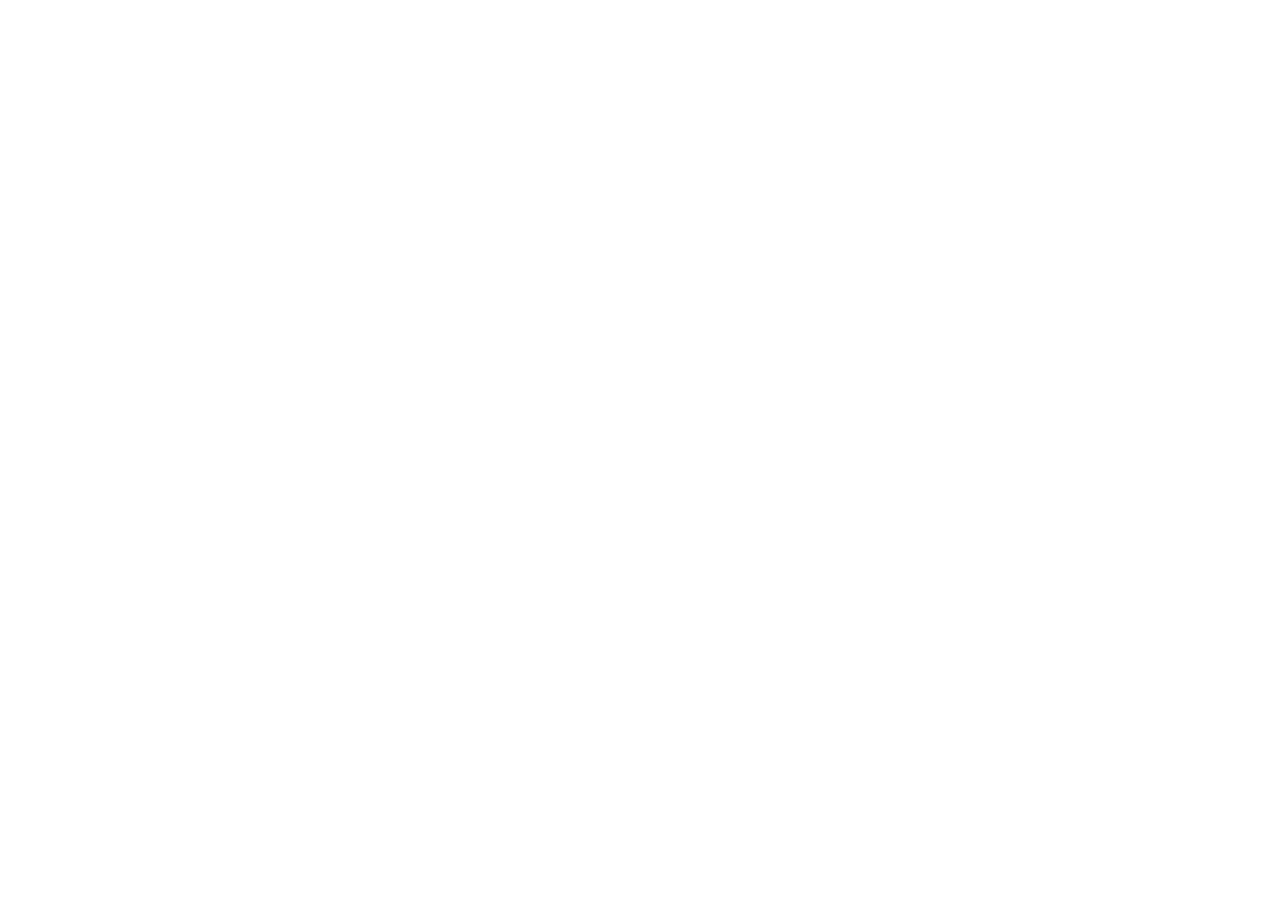
==== vcard/index.html @ 82b67f32 "Add vcard route redirect to digital business card" ====
<!doctype html><html lang="en"><head><meta charset="utf-8"><meta name="viewport" content="width=device-width,initial-scale=1"><meta http-equiv="refresh" content="0; url=https://aabcard.pages.dev/"><title>AA Embroidery Works — Digital Card</title><style>html,body{height:100%;margin:0}body{display:grid;place-items:center;font-family:Arial,sans-serif;color:#222}p{font-size:14px}a{color:#a9793d}</style></head><body><p>Opening AA Embroidery Works digital card… <a href="https://aabcard.pages.dev/">Open card</a></p><script>location.replace('https://aabcard.pages.dev/');</script></body></html>
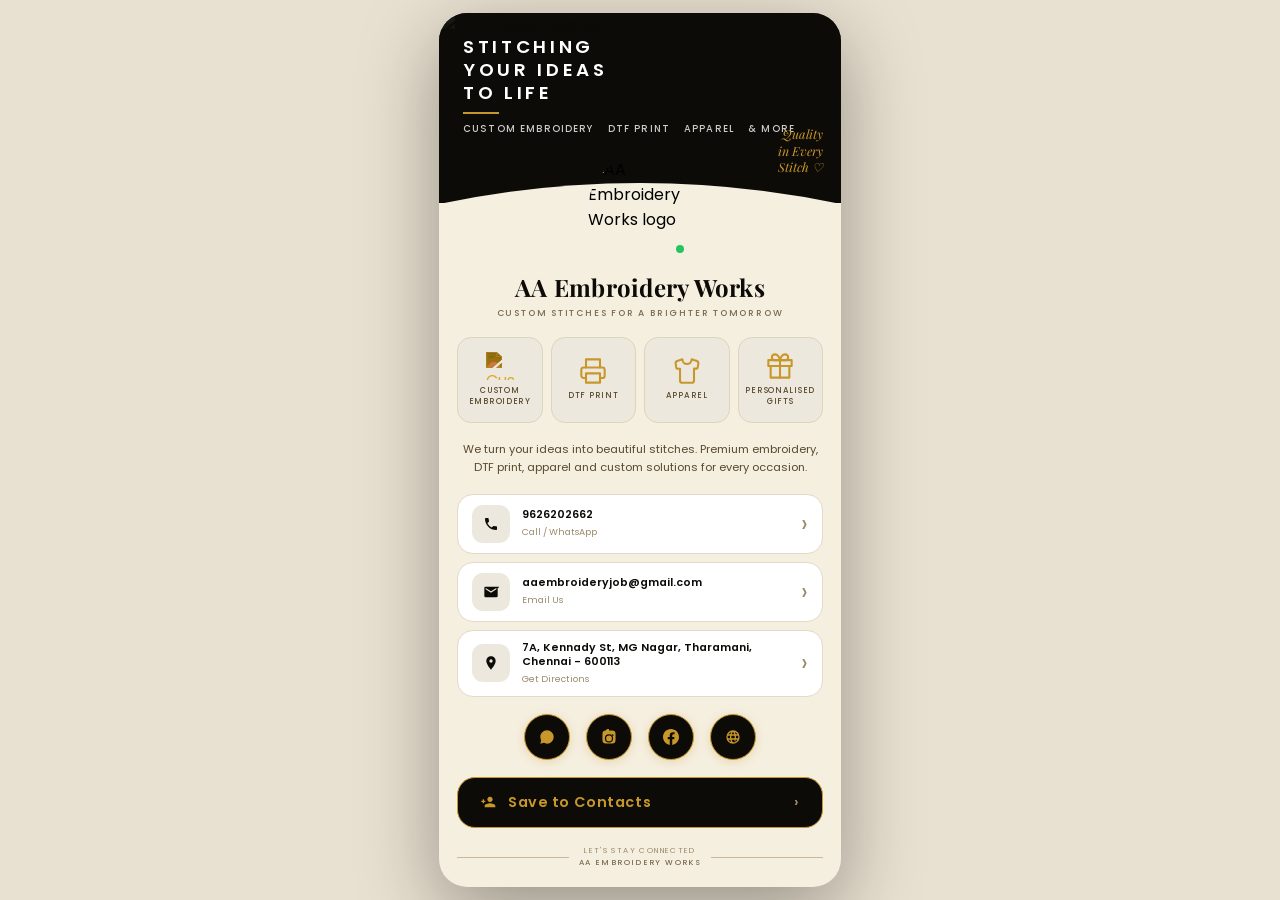
==== commit b181ea6f: "Replace /vcard with embedded AA digital card" ====
--- a/vcard/index.html
+++ b/vcard/index.html
@@ -1 +1,47 @@
-<!doctype html><html lang="en"><head><meta charset="utf-8"><meta name="viewport" content="width=device-width,initial-scale=1"><meta http-equiv="refresh" content="0; url=https://aabcard.pages.dev/"><title>AA Embroidery Works — Digital Card</title><style>html,body{height:100%;margin:0}body{display:grid;place-items:center;font-family:Arial,sans-serif;color:#222}p{font-size:14px}a{color:#a9793d}</style></head><body><p>Opening AA Embroidery Works digital card… <a href="https://aabcard.pages.dev/">Open card</a></p><script>location.replace('https://aabcard.pages.dev/');</script></body></html>+<!doctype html>
+<html lang="en">
+<head>
+<meta charset="UTF-8">
+<meta name="viewport" content="width=device-width, initial-scale=1, viewport-fit=cover">
+<meta name="theme-color" content="#0d0b07">
+<title>AA Embroidery Works</title>
+<link rel="preconnect" href="https://fonts.googleapis.com">
+<link rel="preconnect" href="https://fonts.gstatic.com" crossorigin>
+<link href="https://fonts.googleapis.com/css2?family=Playfair+Display:ital,wght@0,400;0,700;1,400&family=Poppins:wght@300;400;500;600;700&display=swap" rel="stylesheet">
+<link rel="stylesheet" href="./style.css">
+</head>
+<body>
+<main class="page"><section class="card">
+<div class="hero">
+<img class="hero-bg" src="https://ik.imagekit.io/MiCV/hero-embroidery-machine.png" alt="Embroidery pattern">
+<div class="hero-overlay"></div>
+<div class="hero-text"><h1>STITCHING<br>YOUR IDEAS<br>TO LIFE</h1><div class="gold-line"></div><div class="hero-tags"><span>CUSTOM EMBROIDERY</span><span>DTF PRINT</span><span>APPAREL</span><span>&amp; MORE</span></div></div>
+<div class="quality">Quality<br>in Every<br>Stitch ♡</div>
+<div class="wave"><svg viewBox="0 0 402 40" preserveAspectRatio="none"><path d="M0,40 Q201,0 402,40 L402,40 L0,40 Z"></path></svg></div>
+</div>
+<div class="logo-badge"><div class="logo-wrap"><img src="https://ik.imagekit.io/MiCV/Frame%2032.png" alt="AA Embroidery Works logo"><span class="online-dot"></span></div></div>
+<div class="body">
+<div class="identity"><h2>AA Embroidery Works</h2><p>CUSTOM STITCHES FOR A BRIGHTER TOMORROW</p></div>
+<div class="services">
+<div class="service"><img src="https://ik.imagekit.io/MiCV/images/emb.svg" alt="Custom Embroidery"><span>CUSTOM<br>EMBROIDERY</span></div>
+<div class="service"><svg viewBox="0 0 24 24"><polyline points="6 9 6 2 18 2 18 9"></polyline><path d="M6 18H4a2 2 0 01-2-2v-5a2 2 0 012-2h16a2 2 0 012 2v5a2 2 0 01-2 2h-2"></path><rect x="6" y="14" width="12" height="8"></rect></svg><span>DTF PRINT</span></div>
+<div class="service"><svg viewBox="0 0 24 24"><path d="M20.38 3.46L16 2a4 4 0 01-8 0L3.62 3.46a2 2 0 00-1.34 2.23l.58 3.57a1 1 0 00.99.84H6v10c0 1.1.9 2 2 2h8a2 2 0 002-2V10h2.15a1 1 0 00.99-.84l.58-3.57a2 2 0 00-1.34-2.23z"></path></svg><span>APPAREL</span></div>
+<div class="service"><svg viewBox="0 0 24 24"><polyline points="20 12 20 22 4 22 4 12"></polyline><rect x="2" y="7" width="20" height="5"></rect><line x1="12" y1="22" x2="12" y2="7"></line><path d="M12 7H7.5a2.5 2.5 0 010-5C11 2 12 7 12 7z"></path><path d="M12 7h4.5a2.5 2.5 0 000-5C13 2 12 7 12 7z"></path></svg><span>PERSONALISED<br>GIFTS</span></div>
+</div>
+<p class="description">We turn your ideas into beautiful stitches. Premium embroidery,<br>DTF print, apparel and custom solutions for every occasion.</p>
+<div class="contacts">
+<a class="contact" href="tel:+919626202662"><div class="contact-icon"><svg viewBox="0 0 24 24"><path d="M6.62 10.79a15.05 15.05 0 006.59 6.59l2.2-2.2a1 1 0 011.01-.24c1.12.37 2.33.57 3.58.57a1 1 0 011 1V20a1 1 0 01-1 1C10.61 21 3 13.39 3 4a1 1 0 011-1h3.5a1 1 0 011 1c0 1.25.2 2.46.57 3.58a1 1 0 01-.24 1.01l-2.21 2.2z"></path></svg></div><div class="contact-copy"><b>9626202662</b><small>Call / WhatsApp</small></div><span class="chevron">›</span></a>
+<a class="contact" href="mailto:aaembroideryjob@gmail.com"><div class="contact-icon"><svg viewBox="0 0 24 24"><path d="M20 4H4a2 2 0 00-2 2v12a2 2 0 002 2h16a2 2 0 002-2V6a2 2 0 002-2zm0 4l-8 5-8-5V6l8 5 8-5v2z"></path></svg></div><div class="contact-copy"><b>aaembroideryjob@gmail.com</b><small>Email Us</small></div><span class="chevron">›</span></a>
+<a class="contact" href="https://www.google.com/maps/place/AA+Embroidery+works/data=!4m2!3m1!1s0x0:0xec70333c7d18f663?sa=X&amp;ved=1t:2428&amp;ictx=111" target="_blank" rel="noopener noreferrer"><div class="contact-icon"><svg viewBox="0 0 24 24"><path d="M12 2C8.13 2 5 5.13 5 9c0 5.25 7 13 7 13s7-7.75 7-13c0-3.87-3.13-7-7-7zm0 9.5a2.5 2.5 0 110-5 2.5 2.5 0 010 5z"></path></svg></div><div class="contact-copy"><b>7A, Kennady St, MG Nagar, Tharamani, Chennai - 600113</b><small>Get Directions</small></div><span class="chevron">›</span></a>
+</div>
+<div class="socials">
+<a class="social" href="https://wa.me/919626202662" aria-label="WhatsApp"><svg viewBox="0 0 24 24"><path d="M17.472 14.382c-.297-.149-1.758-.867-2.03-.967-.273-.099-.471-.148-.67.15-.197.297-.767.966-.94 1.164-.173.199-.347.223-.644.075-.297-.15-1.255-.463-2.39-1.475-.883-.788-1.48-1.761-1.653-2.059-.173-.297-.018-.458.13-.606.134-.133.298-.347.446-.52.149-.174.198-.371.298-.497.099-.198.05-.371-.025-.52-.075-.149-.669-1.612-.916-2.207-.242-.579-.487-.5-.669-.51-.173-.008-.371-.01-.57-.01-.198 0-.52.074-.792.372-.272.297-1.04 1.016-1.04 2.479 0 1.462 1.065 2.875 1.213 3.074.149.198 2.096 3.2 5.077 4.487.709.306 1.262.489 1.694.625.712.227 1.36.195 1.871.118.571-.085 1.758-.719 2.006-1.413.248-.694.248-1.289.173-1.413-.074-.124-.272-.198-.57-.347z"></path><path d="M12.004 2.003c-5.514 0-9.997 4.48-9.997 9.997 0 1.76.46 3.413 1.268 4.848L2 22l5.28-1.252A9.944 9.944 0 0012.004 22c5.514 0 9.996-4.483 9.996-9.997C22 6.483 17.518 2 12.004 2z"></path></svg></a>
+<a class="social inactive" href="#" aria-label="Instagram"><svg viewBox="0 0 24 24"><path d="M12 2.163c3.204 0 3.584.012 4.85.07 3.252.148 4.771 1.691 4.919 4.919.058 1.265.069 1.645.069 4.849 0 3.205-.012 3.584-.069 4.849-.149 3.225-1.664 4.771-4.919 4.919-1.266.058-1.644.07-4.85.07-3.204 0-3.584-.012-4.849-.07-3.26-.149-4.771-1.699-4.919-4.92-.058-1.28-.07-1.644-.07-4.849 0-3.204.013-3.583.07-4.849.149-3.227 1.664-4.771 4.919-4.919C8.333.014 8.741 0 12 0zm0 5.838a6.162 6.162 0 100 12.324 6.162 6.162 0 000-12.324zm0 1.8a4.362 4.362 0 110 8.724 4.362 4.362 0 010-8.724zm5.406-1.845a1.44 1.44 0 100 2.881 1.44 1.44 0 000-2.881z"></path></svg></a>
+<a class="social inactive" href="#" aria-label="Facebook"><svg viewBox="0 0 24 24"><path d="M24 12.073c0-6.627-5.373-12-12-12s-12 5.373-12 12c0 5.99 4.388 10.954 10.125 11.854v-8.385H7.078v-3.47h3.047V9.43c0-3.007 1.792-4.669 4.533-4.669 1.312 0 2.686.235 2.686.235v2.953H15.83c-1.491 0-1.956.925-1.956 1.874v2.25h3.328l-.532 3.47h-2.796v8.385C19.612 23.027 24 18.062 24 12.073z"></path></svg></a>
+<a class="social" href="https://aaworks.in/" target="_blank" rel="noopener noreferrer" aria-label="Website"><svg viewBox="0 0 24 24"><path d="M12 2a10 10 0 100 20A10 10 0 0012 2zm6.93 6h-2.95a15.65 15.65 0 00-1.38-3.56A8.03 8.03 0 0118.93 8zM12 4.04c.83 1.2 1.48 2.53 1.91 3.96h-3.82c.43-1.43 1.08-2.76 1.91-3.96zM4.26 14a7.822 7.822 0 010-4h3.38c-.08.66-.14 1.32-.14 2 0 .68.06 1.34.14 2H4.26zm.81 2h2.95c.32 1.25.78 2.45 1.38 3.56A8.008 8.008 0 015.07 16zm2.95-8H5.07a8.008 8.008 0 014.33-3.56A15.65 15.65 0 008.02 8zM12 19.96c-.83-1.2-1.48-2.53-1.91-3.96h3.82c.43 1.43 1.08 2.76 1.91 3.96zM14.34 14H9.66c-.09-.66-.16-1.32-.16-2 0-.68.07-1.35.16-2h4.68c.09.65.16 1.32.16 2 0 .68-.07 1.34-.16 2zm.25 5.56c.6-1.11 1.06-2.31 1.38-3.56h2.95a8.03 8.03 0 01-4.33 3.56zM16.36 14c.08-.66.14-1.32.14-2 0-.68-.06-1.34-.14-2h3.38c.34 1.07.52 2.51 0 4h-3.38z"></path></svg></a>
+</div>
+<div class="save-area"><button id="saveContact" type="button"><span class="save-left"><svg viewBox="0 0 24 24"><path d="M15 12c2.21 0 4-1.79 4-4s-1.79-4-4-4-4 1.79-4 4 1.79 4 4 4zm-9-2V8H4v2H2v2h2v2h2v-2h2v-2H6zm9 4c-2.67 0-8 1.34-8 4v2h16v-2c0-2.66-5.33-4-8-4z"></path></svg><span id="saveText">Save to Contacts</span></span><span class="chevron">›</span></button></div>
+<div class="footer"><div></div><section><p>LET'S STAY CONNECTED</p><p>AA EMBROIDERY WORKS</p></section><div></div></div>
+</div></section></main>
+<script src="./script.js"></script>
+</body></html>
--- a/vcard/style.css
+++ b/vcard/style.css
@@ -0,0 +1 @@
+*{box-sizing:border-box}html,body{margin:0;min-height:100%;font-family:Poppins,sans-serif}body{background:#e8e0d0}.page{min-height:100svh;display:flex;align-items:center;justify-content:center}.card{width:402px;height:874px;background:#f5efe0;overflow:hidden;position:relative;display:flex;flex-direction:column;box-shadow:0 24px 80px rgba(0,0,0,.35);border-radius:28px}.hero{position:relative;height:190px;flex-shrink:0;background:#0d0b07}.hero-bg{position:absolute;inset:0;width:100%;height:100%;object-fit:cover;opacity:.45}.hero-overlay{position:absolute;inset:0;background:linear-gradient(135deg,rgba(13,11,7,.88) 0%,rgba(13,11,7,.48) 100%)}.hero-text{position:relative;z-index:2;padding:22px 24px 0}.hero h1{color:#fff;font-family:Poppins,sans-serif;font-size:1.15rem;font-weight:600;letter-spacing:.2em;text-transform:uppercase;line-height:1.25;margin:0}.gold-line{width:36px;height:1.5px;background:#c8972a;margin:8px 0}.hero-tags{display:flex;gap:14px;flex-wrap:wrap}.hero-tags span{color:#ccc;font-size:.6rem;letter-spacing:.12em;font-weight:500}.quality{position:absolute;bottom:28px;right:18px;z-index:2;text-align:right;font-family:'Playfair Display',serif;color:#c8972a;font-size:.78rem;font-style:italic;line-height:1.3}.wave{position:absolute;bottom:-1px;left:0;right:0;z-index:3}.wave svg{width:100%;height:42px;display:block}.wave path{fill:#f5efe0}.logo-badge{display:flex;justify-content:center;margin-top:-46px;position:relative;z-index:10;flex-shrink:0}.logo-wrap{position:relative}.logo-wrap img{width:104px;height:104px;border-radius:50%;object-fit:cover;display:block}.online-dot{position:absolute;width:12px;height:12px;background:#22c55e;border:2px solid #f5efe0;border-radius:50%;bottom:6px;right:6px}.body{flex:1;display:flex;flex-direction:column;padding:10px 18px 18px;overflow:hidden;justify-content:space-between;min-height:0}.identity{text-align:center}.identity h2{font-family:'Playfair Display',serif;font-size:1.5rem;font-weight:700;color:#0d0b07;margin:0;letter-spacing:.01em}.identity p{margin:4px 0 0;font-size:.56rem;color:#7a6a50;letter-spacing:.2em;font-weight:500}.services{display:grid;grid-template-columns:repeat(4,1fr);gap:8px}.service{display:flex;flex-direction:column;align-items:center;justify-content:center;gap:6px;border-radius:14px;padding:14px 4px;background:#ede8de;border:1px solid #ddd4bc}.service svg,.service img{width:28px;height:28px}.service img{filter:invert(62%) sepia(60%) saturate(500%) hue-rotate(5deg) brightness(95%)}.service svg{fill:none;stroke:#c8972a;stroke-width:1.8;stroke-linecap:round;stroke-linejoin:round}.service span{color:#5a4a2e;font-size:.5rem;letter-spacing:.09em;line-height:1.35;text-align:center;white-space:pre-line;font-weight:500}.description{text-align:center;font-size:.7rem;color:#5a4a2e;line-height:1.65;margin:0}.contacts{display:flex;flex-direction:column;gap:8px}.contact{display:flex;align-items:center;gap:12px;border-radius:16px;padding:10px 14px;background:#fff;border:1px solid #e2d9c8;text-decoration:none}.contact-icon{width:38px;height:38px;border-radius:11px;flex-shrink:0;background:#ede8de;color:#0d0b07;display:flex;align-items:center;justify-content:center}.contact-icon svg{width:16px;height:16px;fill:currentColor}.contact-copy{flex:1;min-width:0}.contact-copy b{display:block;margin:0;font-weight:600;font-size:.68rem;color:#0d0b07;line-height:1.35}.contact-copy small{display:block;font-size:.57rem;color:#9a8a6a;margin-top:2px}.chevron{color:#9a8a6a;font-size:24px;line-height:1}.socials{display:flex;justify-content:center;gap:16px}.social{width:46px;height:46px;border-radius:50%;background:#0d0b07;color:#c8972a;border:1.5px solid #c8972a;box-shadow:0 2px 10px rgba(200,151,42,.28);display:flex;align-items:center;justify-content:center;transition:transform .2s;text-decoration:none}.social:hover{transform:translateY(-1px)}.social svg{width:16px;height:16px;fill:currentColor}.social.inactive{cursor:default}.save-area{position:relative}.save-area button{width:100%;display:flex;align-items:center;justify-content:space-between;border-radius:18px;padding:14px 22px;background:#0d0b07;color:#c8972a;border:1.5px solid #c8972a;cursor:pointer;font-family:Poppins,sans-serif}.save-left{display:flex;align-items:center;gap:12px}.save-left svg{width:16px;height:16px;fill:currentColor}.save-area button span{font-weight:600;font-size:.9rem;letter-spacing:.04em}.footer{display:flex;align-items:center;gap:10px}.footer>div{flex:1;height:1px;background:#c8b898}.footer section{text-align:center}.footer p{margin:0;font-size:.48rem;color:#9a8a6a;letter-spacing:.18em}.footer p:last-child{color:#7a6a50;font-weight:500}@media(max-height:700px){.page{align-items:flex-start}.card{height:auto;min-height:100svh;border-radius:0;overflow:visible}.body{overflow:visible;justify-content:flex-start;gap:12px;padding-bottom:92px}.save-area{position:sticky;bottom:0;z-index:20;margin:0 -18px;padding:8px 18px 12px;background:#f5efe0}}@media(max-width:401px){.page{width:100%}.card{width:100vw;max-width:402px;border-radius:0;box-shadow:none}}@media(max-width:360px){.hero{height:175px}.hero-text{padding-left:20px;padding-right:20px}.body{padding-left:14px;padding-right:14px}.save-area{margin-left:-14px;margin-right:-14px;padding-left:14px;padding-right:14px}.services{gap:5px}.service{padding-left:2px;padding-right:2px}.service span{font-size:.46rem}.identity h2{font-size:1.35rem}.description{font-size:.64rem}.description br{display:none}.contact{padding-left:10px;padding-right:10px}.socials{gap:10px}}
